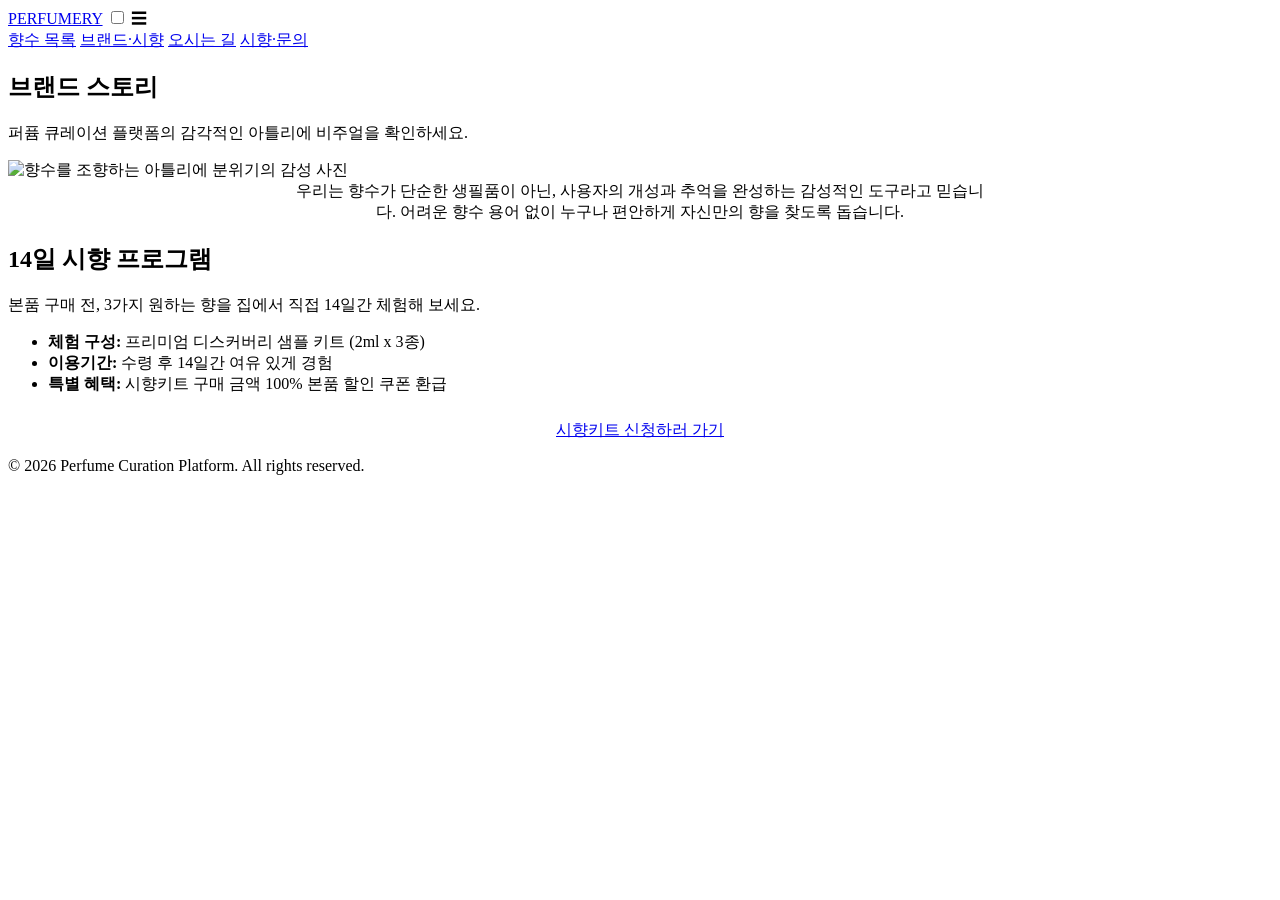
==== about.html @ df18a68e "perfume" ====
<!DOCTYPE html>
<html lang="ko">
<head>
  <meta charset="UTF-8">
  <meta name="viewport" content="width=device-width, initial-scale=1.0">
  <title>가게 소개 & 시향 | 퍼퓸 큐레이션</title>
  <link rel="stylesheet" href="css/common.css">
  <link rel="stylesheet" href="css/about.css">
</head>
<body>

<header>
    <div class="header-container">
      <!-- 로고 클릭 시 홈으로 이동 -->
      <a href="index.html" class="logo">PERFUMERY</a>
      
      <input type="checkbox" id="menu-toggle" class="menu-toggle">
      <label for="menu-toggle" class="hamburger-btn">☰</label>
      
      <nav class="nav-menu">
        <!-- '홈' 글자는 삭제하고 나머지 4개 메뉴만 유지 -->
        <a href="menu.html">향수 목록</a>
        <a href="about.html">브랜드·시향</a>
        <a href="location.html">오시는 길</a>
        <a href="contact.html">시향·문의</a>
      </nav>
    </div>
  </header>

  <main>
    <section>
      <h1 class="section-title">브랜드 스토리</h1>
      <p class="section-desc">퍼퓸 큐레이션 플랫폼의 감각적인 아틀리에 비주얼을 확인하세요.</p>
      
      <!-- 움직이는 영상 또는 시각적 비주얼 영역 (과제 조건 5) -->
      <div class="media-container">
        <img src="https://images.unsplash.com/photo-1616949755610-8c9bbc08f138?auto=format&fit=crop&w=1200&q=80" alt="향수를 조향하는 아틀리에 분위기의 감성 사진">
      </div>

      <p style="text-align: center; max-width: 700px; margin: 0 auto; color: var(--text-warm-gray);">
        우리는 향수가 단순한 생필품이 아닌, 사용자의 개성과 추억을 완성하는 감성적인 도구라고 믿습니다.
        어려운 향수 용어 없이 누구나 편안하게 자신만의 향을 찾도록 돕습니다.
      </p>
    </section>

    <!-- 시향 프로그램 소개 (PRD 5.6) -->
    <section class="sampling-box">
      <h2 class="section-title">14일 시향 프로그램</h2>
      <p class="section-desc">본품 구매 전, 3가지 원하는 향을 집에서 직접 14일간 체험해 보세요.</p>
      <ul class="sampling-list">
        <li><strong>체험 구성:</strong> 프리미엄 디스커버리 샘플 키트 (2ml x 3종)</li>
        <li><strong>이용기간:</strong> 수령 후 14일간 여유 있게 경험</li>
        <li><strong>특별 혜택:</strong> 시향키트 구매 금액 100% 본품 할인 쿠폰 환급</li>
      </ul>
      <div style="text-align: center; margin-top: 25px;">
        <a href="contact.html" class="btn">시향키트 신청하러 가기</a>
      </div>
    </section>
  </main>

  <footer>
    <p>&copy; 2026 Perfume Curation Platform. All rights reserved.</p>
  </footer>

</body>
</html>
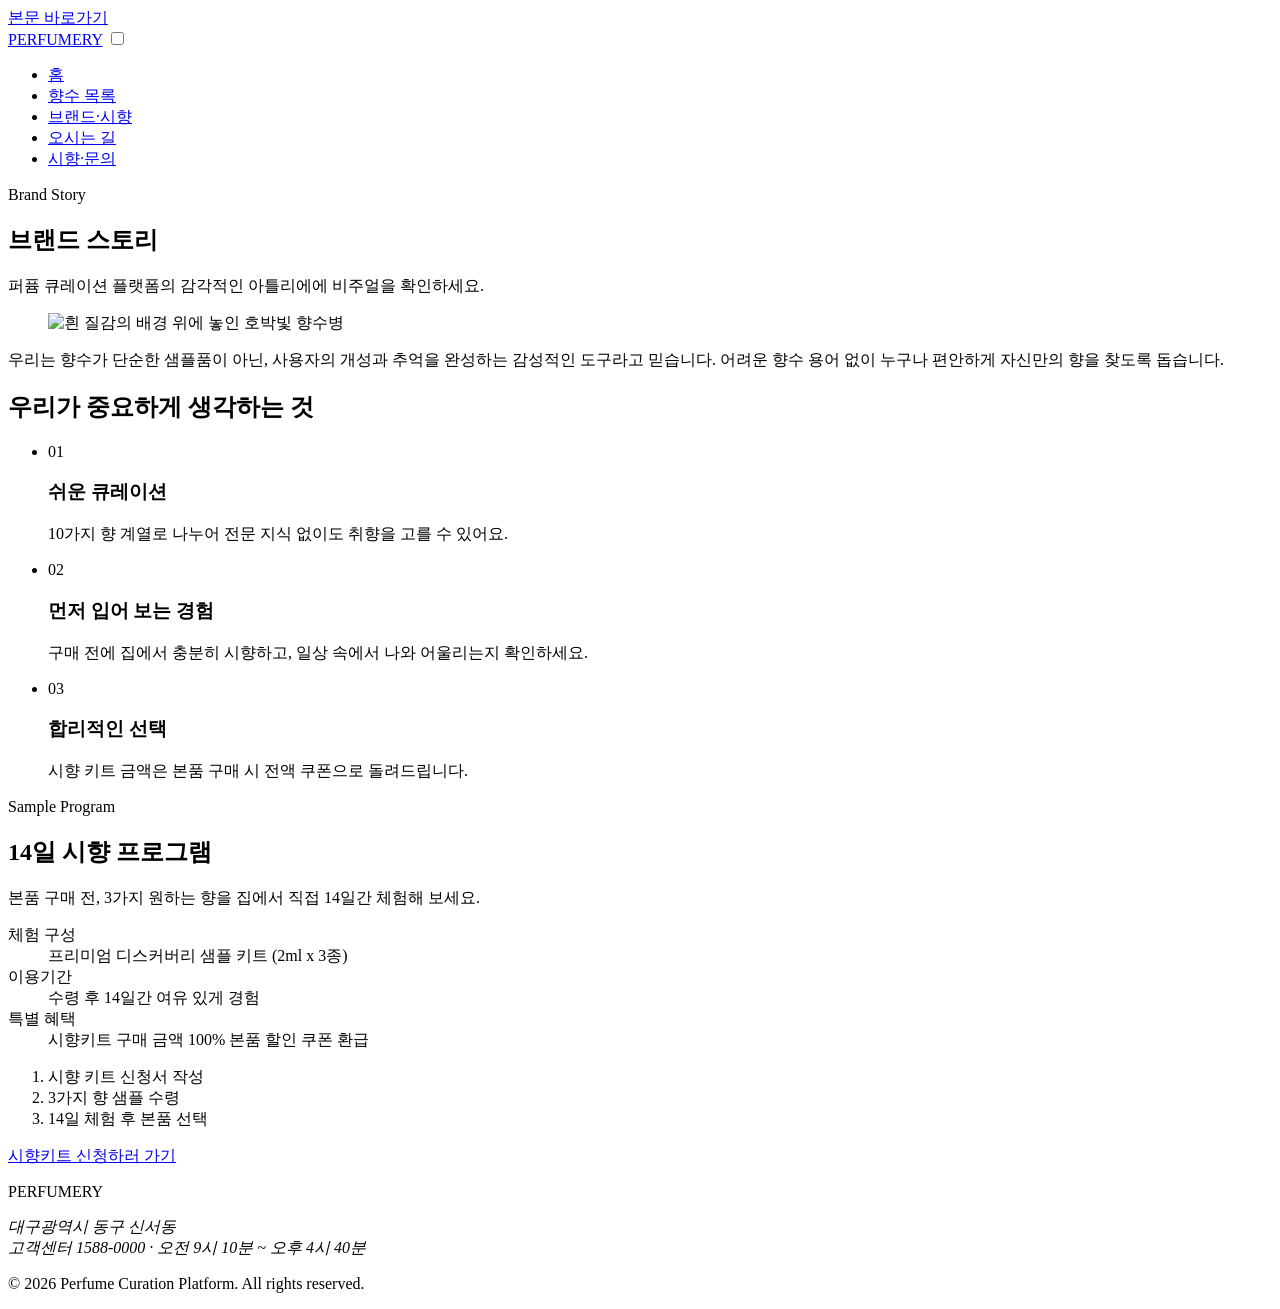
==== commit 1ab67ec7: "20261111 Landing Page - perfume" ====
--- a/about.html
+++ b/about.html
@@ -1,66 +1,117 @@
-<!DOCTYPE html>
-<html lang="ko">
-<head>
-  <meta charset="UTF-8">
-  <meta name="viewport" content="width=device-width, initial-scale=1.0">
-  <title>가게 소개 & 시향 | 퍼퓸 큐레이션</title>
-  <link rel="stylesheet" href="css/common.css">
-  <link rel="stylesheet" href="css/about.css">
-</head>
-<body>
-
-<header>
-    <div class="header-container">
-      <!-- 로고 클릭 시 홈으로 이동 -->
-      <a href="index.html" class="logo">PERFUMERY</a>
-      
-      <input type="checkbox" id="menu-toggle" class="menu-toggle">
-      <label for="menu-toggle" class="hamburger-btn">☰</label>
-      
-      <nav class="nav-menu">
-        <!-- '홈' 글자는 삭제하고 나머지 4개 메뉴만 유지 -->
-        <a href="menu.html">향수 목록</a>
-        <a href="about.html">브랜드·시향</a>
-        <a href="location.html">오시는 길</a>
-        <a href="contact.html">시향·문의</a>
-      </nav>
-    </div>
-  </header>
-
-  <main>
-    <section>
-      <h1 class="section-title">브랜드 스토리</h1>
-      <p class="section-desc">퍼퓸 큐레이션 플랫폼의 감각적인 아틀리에 비주얼을 확인하세요.</p>
-      
-      <!-- 움직이는 영상 또는 시각적 비주얼 영역 (과제 조건 5) -->
-      <div class="media-container">
-        <img src="https://images.unsplash.com/photo-1616949755610-8c9bbc08f138?auto=format&fit=crop&w=1200&q=80" alt="향수를 조향하는 아틀리에 분위기의 감성 사진">
-      </div>
-
-      <p style="text-align: center; max-width: 700px; margin: 0 auto; color: var(--text-warm-gray);">
-        우리는 향수가 단순한 생필품이 아닌, 사용자의 개성과 추억을 완성하는 감성적인 도구라고 믿습니다.
-        어려운 향수 용어 없이 누구나 편안하게 자신만의 향을 찾도록 돕습니다.
-      </p>
-    </section>
-
-    <!-- 시향 프로그램 소개 (PRD 5.6) -->
-    <section class="sampling-box">
-      <h2 class="section-title">14일 시향 프로그램</h2>
-      <p class="section-desc">본품 구매 전, 3가지 원하는 향을 집에서 직접 14일간 체험해 보세요.</p>
-      <ul class="sampling-list">
-        <li><strong>체험 구성:</strong> 프리미엄 디스커버리 샘플 키트 (2ml x 3종)</li>
-        <li><strong>이용기간:</strong> 수령 후 14일간 여유 있게 경험</li>
-        <li><strong>특별 혜택:</strong> 시향키트 구매 금액 100% 본품 할인 쿠폰 환급</li>
-      </ul>
-      <div style="text-align: center; margin-top: 25px;">
-        <a href="contact.html" class="btn">시향키트 신청하러 가기</a>
-      </div>
-    </section>
-  </main>
-
-  <footer>
-    <p>&copy; 2026 Perfume Curation Platform. All rights reserved.</p>
-  </footer>
-
-</body>
-</html>+<!DOCTYPE html>
+<html lang="ko">
+<head>
+  <meta charset="UTF-8">
+  <meta name="viewport" content="width=device-width, initial-scale=1.0">
+  <meta name="description" content="퍼퓸 큐레이션 브랜드 이야기와 14일 시향 프로그램 안내">
+  <title>브랜드 소개 · 14일 시향 | PERFUMERY</title>
+  <link rel="preconnect" href="https://fonts.googleapis.com">
+  <link rel="preconnect" href="https://fonts.gstatic.com" crossorigin>
+  <link rel="stylesheet" href="https://fonts.googleapis.com/css2?family=Cormorant+Garamond:wght@500;600&family=Noto+Sans+KR:wght@300;400;500&family=Noto+Serif+KR:wght@400;500;600&display=swap">
+  <!-- 1. 공통 꾸밈 -->
+  <link rel="stylesheet" href="css/common.css">
+  <!-- 2. 이 페이지 꾸밈 -->
+  <link rel="stylesheet" href="css/about.css">
+</head>
+<body>
+  <a class="skip-link" href="#main">본문 바로가기</a>
+
+  <header class="site-header">
+    <div class="header-inner container">
+      <a class="logo" href="index.html" aria-label="PERFUMERY 홈으로">PERFUMERY</a>
+
+      <!-- 휴대폰 ☰ 버튼 : 체크박스 + label (자바스크립트 없이 동작) -->
+      <input type="checkbox" id="menu-toggle" class="menu-toggle" aria-label="메뉴 열고 닫기">
+      <label for="menu-toggle" class="hamburger-btn" aria-hidden="true"></label>
+
+      <nav class="nav-menu" aria-label="주요 메뉴">
+        <ul class="nav-list">
+          <li><a class="nav-link" href="index.html">홈</a></li>
+          <li><a class="nav-link" href="menu.html">향수 목록</a></li>
+          <li><a class="nav-link" href="about.html" aria-current="page">브랜드·시향</a></li>
+          <li><a class="nav-link" href="location.html">오시는 길</a></li>
+          <li><a class="nav-link" href="contact.html">시향·문의</a></li>
+        </ul>
+      </nav>
+    </div>
+  </header>
+
+  <main id="main">
+    <section class="about-photo" aria-labelledby="about-title">
+      <div class="container">
+        <div class="page-head">
+          <p class="eyebrow">Brand Story</p>
+          <h1 class="page-title" id="about-title">브랜드 스토리</h1>
+          <p class="page-desc">퍼퓸 큐레이션 플랫폼의 감각적인 아틀리에에 비주얼을 확인하세요.</p>
+        </div>
+        <figure class="about-photo-frame">
+          <img src="images/about_01.jpg" alt="흰 질감의 배경 위에 놓인 호박빛 향수병">
+        </figure>
+        <p class="about-intro">우리는 향수가 단순한 샘플품이 아닌, 사용자의 개성과 추억을 완성하는 감성적인 도구라고 믿습니다. 어려운 향수 용어 없이 누구나 편안하게 자신만의 향을 찾도록 돕습니다.</p>
+      </div>
+    </section>
+
+    <section class="section" aria-labelledby="value-title">
+      <div class="container">
+        <div class="section-head">
+          <h2 class="section-title" id="value-title">우리가 중요하게 생각하는 것</h2>
+        </div>
+        <ul class="value-grid">
+          <li class="card value-card">
+            <span class="value-num">01</span>
+            <h3 class="value-title">쉬운 큐레이션</h3>
+            <p class="value-text">10가지 향 계열로 나누어 전문 지식 없이도 취향을 고를 수 있어요.</p>
+          </li>
+          <li class="card value-card">
+            <span class="value-num">02</span>
+            <h3 class="value-title">먼저 입어 보는 경험</h3>
+            <p class="value-text">구매 전에 집에서 충분히 시향하고, 일상 속에서 나와 어울리는지 확인하세요.</p>
+          </li>
+          <li class="card value-card">
+            <span class="value-num">03</span>
+            <h3 class="value-title">합리적인 선택</h3>
+            <p class="value-text">시향 키트 금액은 본품 구매 시 전액 쿠폰으로 돌려드립니다.</p>
+          </li>
+        </ul>
+      </div>
+    </section>
+
+    <section class="section section-alt" aria-labelledby="program-title">
+      <div class="container">
+        <div class="program">
+          <div class="program-head">
+            <p class="eyebrow">Sample Program</p>
+            <h2 class="program-title" id="program-title">14일 시향 프로그램</h2>
+            <p class="section-desc">본품 구매 전, 3가지 원하는 향을 집에서 직접 14일간 체험해 보세요.</p>
+          </div>
+
+          <dl class="program-list">
+            <div class="program-row"><dt>체험 구성</dt><dd>프리미엄 디스커버리 샘플 키트 (2ml x 3종)</dd></div>
+            <div class="program-row"><dt>이용기간</dt><dd>수령 후 14일간 여유 있게 경험</dd></div>
+            <div class="program-row"><dt>특별 혜택</dt><dd>시향키트 구매 금액 100% 본품 할인 쿠폰 환급</dd></div>
+          </dl>
+
+          <ol class="steps">
+            <li class="step">시향 키트 신청서 작성</li>
+            <li class="step">3가지 향 샘플 수령</li>
+            <li class="step">14일 체험 후 본품 선택</li>
+          </ol>
+
+          <p class="program-cta"><a class="btn btn-primary" href="contact.html">시향키트 신청하러 가기</a></p>
+        </div>
+      </div>
+    </section>
+  </main>
+
+  <footer class="site-footer">
+    <div class="container">
+      <p class="footer-brand">PERFUMERY</p>
+      <address>
+        대구광역시 동구 신서동<br>
+        고객센터 1588-0000 · 오전 9시 10분 ~ 오후 4시 40분
+      </address>
+      <p class="copyright">© 2026 Perfume Curation Platform. All rights reserved.</p>
+    </div>
+  </footer>
+</body>
+</html>
